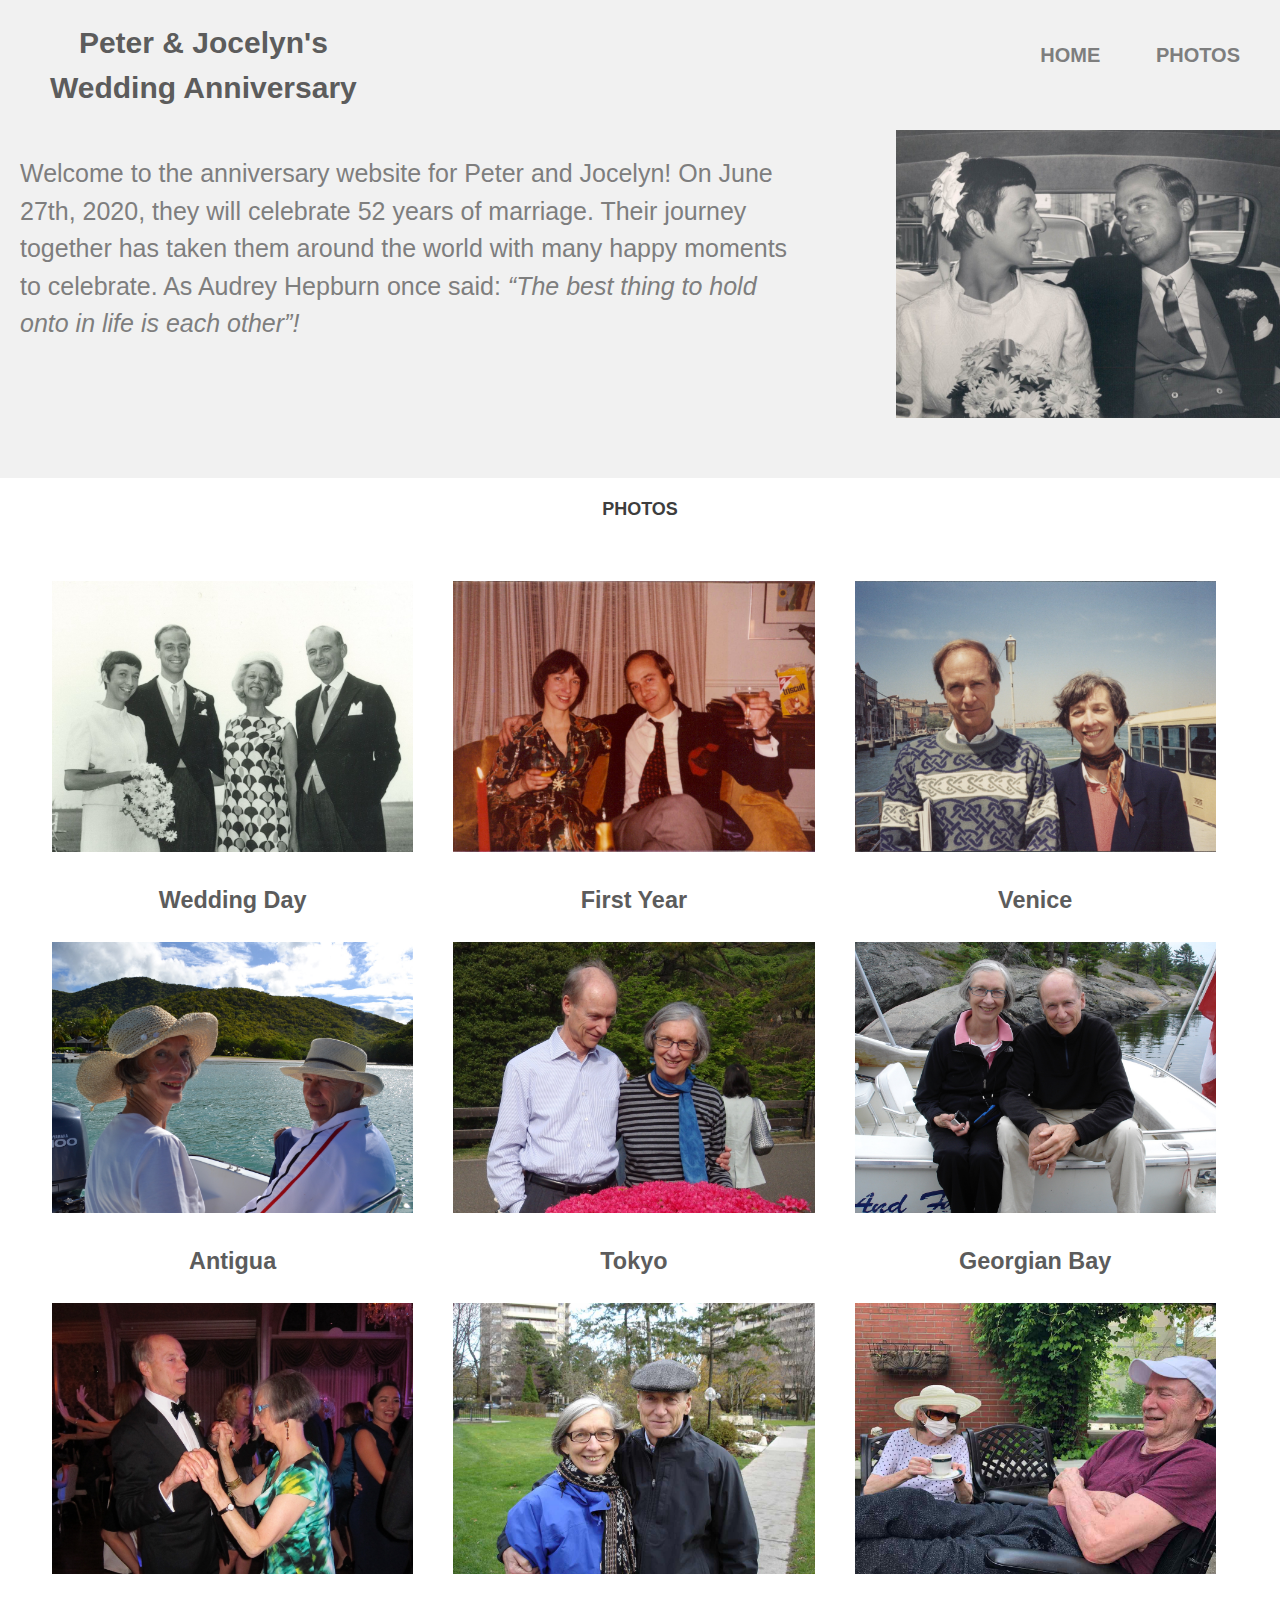
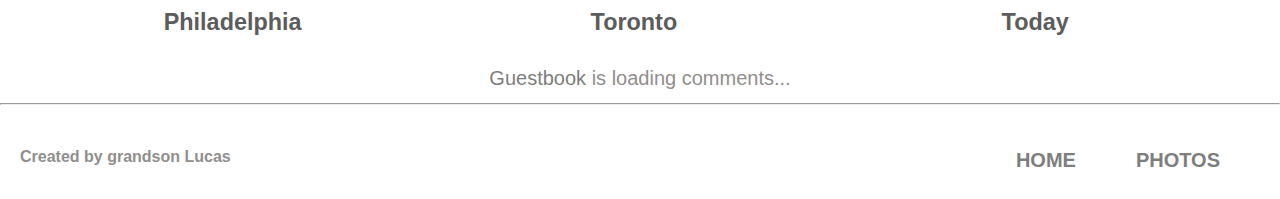
==== index.html @ f3d3e09c "Add files via upload" ====
<!DOCTYPE html>
<html lang="en">
<head>
    <meta charset="UTF-8">
    <meta name="viewport" content="width=device-width, initial-scale=1.0">
    <meta http-equiv="X-UA-Compatible" content="ie=edge">
    <title>Anniversary</title>
    <link rel="stylesheet" href="styles.css">
</head>
<body>
    <header class="header group" id= "top">
        <div class="inner-header group" id="home">
            <h1 class="name">Peter &amp; Jocelyn's <br>Wedding Anniversary</h1>
            <nav class="main-nav"> 
                <ul>
                    <li><a href="#home">HOME</a></li>
                    <li><a href="#photos">PHOTOS</a></li>
                </ul>
            </nav>
        </div>
        
        <div class="outer-header group">
            <img src="header-image.jpg" alt="profile picture" class="profile-picture group">
            <p class="description">Welcome to the anniversary website for Peter and Jocelyn! 
                    On June 27th, 2020, they will celebrate 52 years of marriage. Their journey together has taken them around the world with many happy moments to celebrate. As Audrey Hepburn once said: <em>“The best thing to hold onto in life is each other”!</em></p>
        </div>

        
    </header>

    <main class="group"> 
        <h3 class="photos" id="photos">PHOTOS</h3>

        <div class="float-left-div">
            <img src="1.jpg">
            <h3>Wedding Day</h3>
        </div>

        <div class="float-left-div">
            <img src="2.jpg">
            <h3>First Year</h3>

        </div>

        <div class="float-left-div">
            <img src="3.jpg">     
            <h3>Venice</h3>

        </div>

        <div class="float-left-div">
            <img src="4.jpg">
            <h3>Antigua</h3>

        </div>
         
        <div class="float-left-div">
            <img src="5.jpg">
            <h3>Tokyo</h3>

        </div>
        
        <div class="float-left-div">
            <img src="6.jpg"> 
            <h3>Georgian Bay</h3>

        </div>
        <div class="float-left-div">
                <img src="2011.jpg"> 
                <h3>Philadelphia</h3>
    
            </div>
            <div class="float-left-div">
                    <img src="9.jpg"> 
                    <h3>Toronto</h3>
        
                </div>
                <div class="float-left-div">
                        <img src="10.jpg"> 
                        <h3>Today</h3>
            
                    </div>

    </main> 
    <!-- <div class="last-image">
      <img src="8.jpg">
    </div> -->
    <!-- <p class="quote"><em>"An anniversary is a time to celebrate the joys of today, the memories of yesterday and the hopes of tommorow."</em></q> -->
    <footer class="group">
        <div class="hide">
            <div id="HCB_comment_box"><a href="">Guestbook</a> is loading comments...</div>
            <link rel="stylesheet" type="text/css" href="https://www.htmlcommentbox.com/static/skins/bootstrap/twitter-bootstrap.css?v=0" />
            <script type="text/javascript" id="hcb"> /*<!--*/ if(!window.hcb_user){hcb_user={comments_header:'Guestbook'};} (function(){var s=document.createElement("script"), l=hcb_user.PAGE || (""+window.location).replace(/'/g,"%27"), h="https://www.htmlcommentbox.com";s.setAttribute("type","text/javascript");s.setAttribute("src", h+"/jread?page="+encodeURIComponent(l).replace("+","%2B")+"&opts=16862&num=10&ts=1592917402897");if (typeof s!="undefined") document.getElementsByTagName("head")[0].appendChild(s);})();</script>
        </div>

 
        <div class="inner-footer">
            <hr>
            <ul>
                <li class="student-name">Created by grandson Lucas</li>
                <li class="back-to-top" style="list-style-type:none;"><a href="#top">BACK TO TOP</a></li>
                <li class="ipad-bottom-nav"><a href="#photos">PHOTOS</a></li>
                <li class="ipad-bottom-nav"><a href="#home">HOME</a></li>
            </ul>
        </nav>
        </div>
    </footer>
    
        



</body>
---- styles.css ----
/*  HEADER STYLES  */

.student-name, .back-to-top{
  font-size: 0.8em;
}
.name{
  padding-left: 20px;
  padding-right: 20px;
  font-size: 1.5em;
}
.header{
  text-align: center;
  background-color: rgb(241, 241, 241);
  height:100%;
  color: #5c5c5c;
  padding-bottom: 20px;
  font-size: 1.25em;
}

.quote{
  background-image: url("7.jpg");
  background-size: 70%;
  background-repeat: no-repeat;
  padding-bottom: 800px;
}
.last-image{
  width: 50%;
  margin: 0 auto;
}
.quote{
  width: 60%;
  margin: 60px auto;
  font-size: 1.25rem;
  text-align: center;
}
.inner-header,
.outer-header{
width: 100%;
margin: 0 auto;
}
.link-to-gallery{
padding-top: 20px;
padding-bottom: 20px;
text-decoration: underline;
}
.main-nav li{display: block;
  background-color: white;
  font-size: 1.25rem;
  font-weight: bold;
  margin-right: 30px;
  padding-top: 10px;
  padding-bottom: 10px;
  margin-top: 10px;
  margin-left: 30px;}

.description{
font-size: 1.25rem;
margin-left: 20px;
margin-right: 20px;
color: rgb(126, 126, 126);
}

/*  Main styles*/

.photos{
padding-bottom: 40px;
font-size: 1.125rem;
font-weight: bold;
color: rgb(61, 61, 61);
}

h3, h4{
color: #5c5c5c;
}
main, footer{
  text-align: center;
}

main, footer{
  font-size: 1.25rem;
}

body{
  width: 100%;
  margin: auto;
  color: rgb(126, 126, 126);
  line-height: 1.5;
}

.name{
  padding-top: 15px;
  margin: 0;
}

.bottom-nav li{
display: inline;
}

.student-name{
float: left;
padding-top: 20px;
padding-bottom: 30px;
padding-left: 20px;
font-weight: bold;
}

.back-to-top{
float: right;
padding-top: 20px;
font-weight: bold;
padding-right: 20px;
}

a{
text-decoration: none;
color: rgb(126, 126, 126);
}

main{
margin-bottom: 100px;
margin-top: 50px;
width: 95%;
margin: auto;
}


.inner-footer{
width: 100%;
margin: 0 auto;
}


*{
font-family: Arial, Helvetica, sans-serif;
box-sizing: border-box;
}

.contact{
padding-bottom: 20px;
}

footer{
color: rgb(145, 142, 142);
}

ul,
ol{
padding: 0;
}

.ipad-bottom-nav{
  float: right;
  padding-top: 20px;
  font-weight: bold;
  padding-right: 60px;
  visibility: hidden;
  list-style-type: none;
}


@media (min-width: 768px) {

.back-to-top{
  visibility: hidden;
  float: left;
}

.ipad-bottom-nav{
  visibility: visible;
}

.main-nav li{
  display: inline-block;
  padding: 20px 0;
  margin-bottom: 10px;
  font-weight: bold;
  margin-right: 20px;
  background-color: rgb(241, 241, 241);
}

.profile-picture{
  float: right;
  margin-left: 20px; 
  width: 30%;
}


.description{
  text-align: left;
  float: left;
  width: 60%;
  font-size: 1em;
}

.name{
  font-size: 1.5em;
}

.header{
  padding-bottom: 60px;
}

.float-left-div{
  width: 50%;
  float: left;
  padding-left: 20px;
  padding-right: 20px;
}

}


@media (min-width: 1024px) {
  .main-nav li{
    padding: 0;
    margin-top: 0;
  }
  .float-left-div{
      width: 33%;
  }
  .description{
    font-size: 1.25em;
  }
  .name{
      float:left;
      padding-left: 30px;
      padding-top: 0px;
  }
  .main-nav{
    display: block;
  }
  .main-nav{
    float: right;
  }
  .inner-header{
    padding: 20px;
  }
  .main-nav a,
  footer a{
     padding: 20px 0 20px; 
  }
}

a:hover{
color: rgb(61, 61, 61);
}

img{
max-width: 100%;
}


.group:after {
content: "";
display: table;
clear: both;
}




































/*   =======================
============================
============================
=======NORMALIZE CSS========
============================
============================
============================
*/

html {
  line-height: 1.15; /* 1 */
  -webkit-text-size-adjust: 100%; /* 2 */
}

/* Sections
   ========================================================================== */

/**
 * Remove the margin in all browsers.
 */

body {
  margin: 0;
}

/**
 * Render the `main` element consistently in IE.
 */

main {
  display: block;
}

/**
 * Correct the font size and margin on `h1` elements within `section` and
 * `article` contexts in Chrome, Firefox, and Safari.
 */

h1 {
  font-size: 2em;
  margin: 0.67em 0;
}

/* Grouping content
   ========================================================================== */

/**
 * 1. Add the correct box sizing in Firefox.
 * 2. Show the overflow in Edge and IE.
 */

hr {; /* 1 */
  height: 0; /* 1 */
  overflow: visible; /* 2 */
}

/**
 * 1. Correct the inheritance and scaling of font size in all browsers.
 * 2. Correct the odd `em` font sizing in all browsers.
 */

pre {
  font-family: monospace, monospace; /* 1 */
  font-size: 1em; /* 2 */
}

/* Text-level semantics
   ========================================================================== */

/**
 * Remove the gray background on active links in IE 10.
 */

a {
  background-color: transparent;
}

/**
 * 1. Remove the bottom border in Chrome 57-
 * 2. Add the correct text decoration in Chrome, Edge, IE, Opera, and Safari.
 */

abbr[title] {
  border-bottom: none; /* 1 */
  text-decoration: underline; /* 2 */
  text-decoration: underline dotted; /* 2 */
}

/**
 * Add the correct font weight in Chrome, Edge, and Safari.
 */

b,
strong {
  font-weight: bolder;
}

/**
 * 1. Correct the inheritance and scaling of font size in all browsers.
 * 2. Correct the odd `em` font sizing in all browsers.
 */

code,
kbd,
samp {
  font-family: monospace, monospace; /* 1 */
  font-size: 1em; /* 2 */
}

/**
 * Add the correct font size in all browsers.
 */

small {
  font-size: 80%;
}

/**
 * Prevent `sub` and `sup` elements from affecting the line height in
 * all browsers.
 */

sub,
sup {
  font-size: 75%;
  line-height: 0;
  position: relative;
  vertical-align: baseline;
}

sub {
  bottom: -0.25em;
}

sup {
  top: -0.5em;
}

/* Embedded content
   ========================================================================== */

/**
 * Remove the border on images inside links in IE 10.
 */

img {
  border-style: none;
}

/* Forms
   ========================================================================== */

/**
 * 1. Change the font styles in all browsers.
 * 2. Remove the margin in Firefox and Safari.
 */

button,
input,
optgroup,
select,
textarea {
  font-family: inherit; /* 1 */
  font-size: 100%; /* 1 */
  line-height: 1.15; /* 1 */
  margin: 0; /* 2 */
}

/**
 * Show the overflow in IE.
 * 1. Show the overflow in Edge.
 */

button,
input { /* 1 */
  overflow: visible;
}

/**
 * Remove the inheritance of text transform in Edge, Firefox, and IE.
 * 1. Remove the inheritance of text transform in Firefox.
 */

button,
select { /* 1 */
  text-transform: none;
}

/**
 * Correct the inability to style clickable types in iOS and Safari.
 */

button,
[type="button"],
[type="reset"],
[type="submit"] {
  -webkit-appearance: button;
}

/**
 * Remove the inner border and padding in Firefox.
 */

button::-moz-focus-inner,
[type="button"]::-moz-focus-inner,
[type="reset"]::-moz-focus-inner,
[type="submit"]::-moz-focus-inner {
  border-style: none;
  padding: 0;
}

/**
 * Restore the focus styles unset by the previous rule.
 */

button:-moz-focusring,
[type="button"]:-moz-focusring,
[type="reset"]:-moz-focusring,
[type="submit"]:-moz-focusring {
  outline: 1px dotted ButtonText;
}

/**
 * Correct the padding in Firefox.
 */

fieldset {
  padding: 0.35em 0.75em 0.625em;
}

/**
 * 1. Correct the text wrapping in Edge and IE.
 * 2. Correct the color inheritance from `fieldset` elements in IE.
 * 3. Remove the padding so developers are not caught out when they zero out
 *    `fieldset` elements in all browsers.
 */

legend { /* 1 */
  color: inherit; /* 2 */
  display: table; /* 1 */
  max-width: 100%; /* 1 */
  padding: 0; /* 3 */
  white-space: normal; /* 1 */
}

/**
 * Add the correct vertical alignment in Chrome, Firefox, and Opera.
 */

progress {
  vertical-align: baseline;
}

/**
 * Remove the default vertical scrollbar in IE 10+.
 */

textarea {
  overflow: auto;
}

/**
 * 1. Add the correct box sizing in IE 10.
 * 2. Remove the padding in IE 10.
 */

[type="checkbox"],
[type="radio"] { /* 1 */
  padding: 0; /* 2 */
}

/**
 * Correct the cursor style of increment and decrement buttons in Chrome.
 */

[type="number"]::-webkit-inner-spin-button,
[type="number"]::-webkit-outer-spin-button {
  height: auto;
}

/**
 * 1. Correct the odd appearance in Chrome and Safari.
 * 2. Correct the outline style in Safari.
 */

[type="search"] {
  -webkit-appearance: textfield; /* 1 */
  outline-offset: -2px; /* 2 */
}

/**
 * Remove the inner padding in Chrome and Safari on macOS.
 */

[type="search"]::-webkit-search-decoration {
  -webkit-appearance: none;
}

/**
 * 1. Correct the inability to style clickable types in iOS and Safari.
 * 2. Change font properties to `inherit` in Safari.
 */

::-webkit-file-upload-button {
  -webkit-appearance: button; /* 1 */
  font: inherit; /* 2 */
}

/* Interactive
   ========================================================================== */

/*
 * Add the correct display in Edge, IE 10+, and Firefox.
 */

details {
  display: block;
}

/*
 * Add the correct display in all browsers.
 */

summary {
  display: list-item;
}

/* Misc
   ========================================================================== */

/**
 * Add the correct display in IE 10+.
 */

template {
  display: none;
}

/**
 * Add the correct display in IE 10.
 */

[hidden] {
  display: none;
}
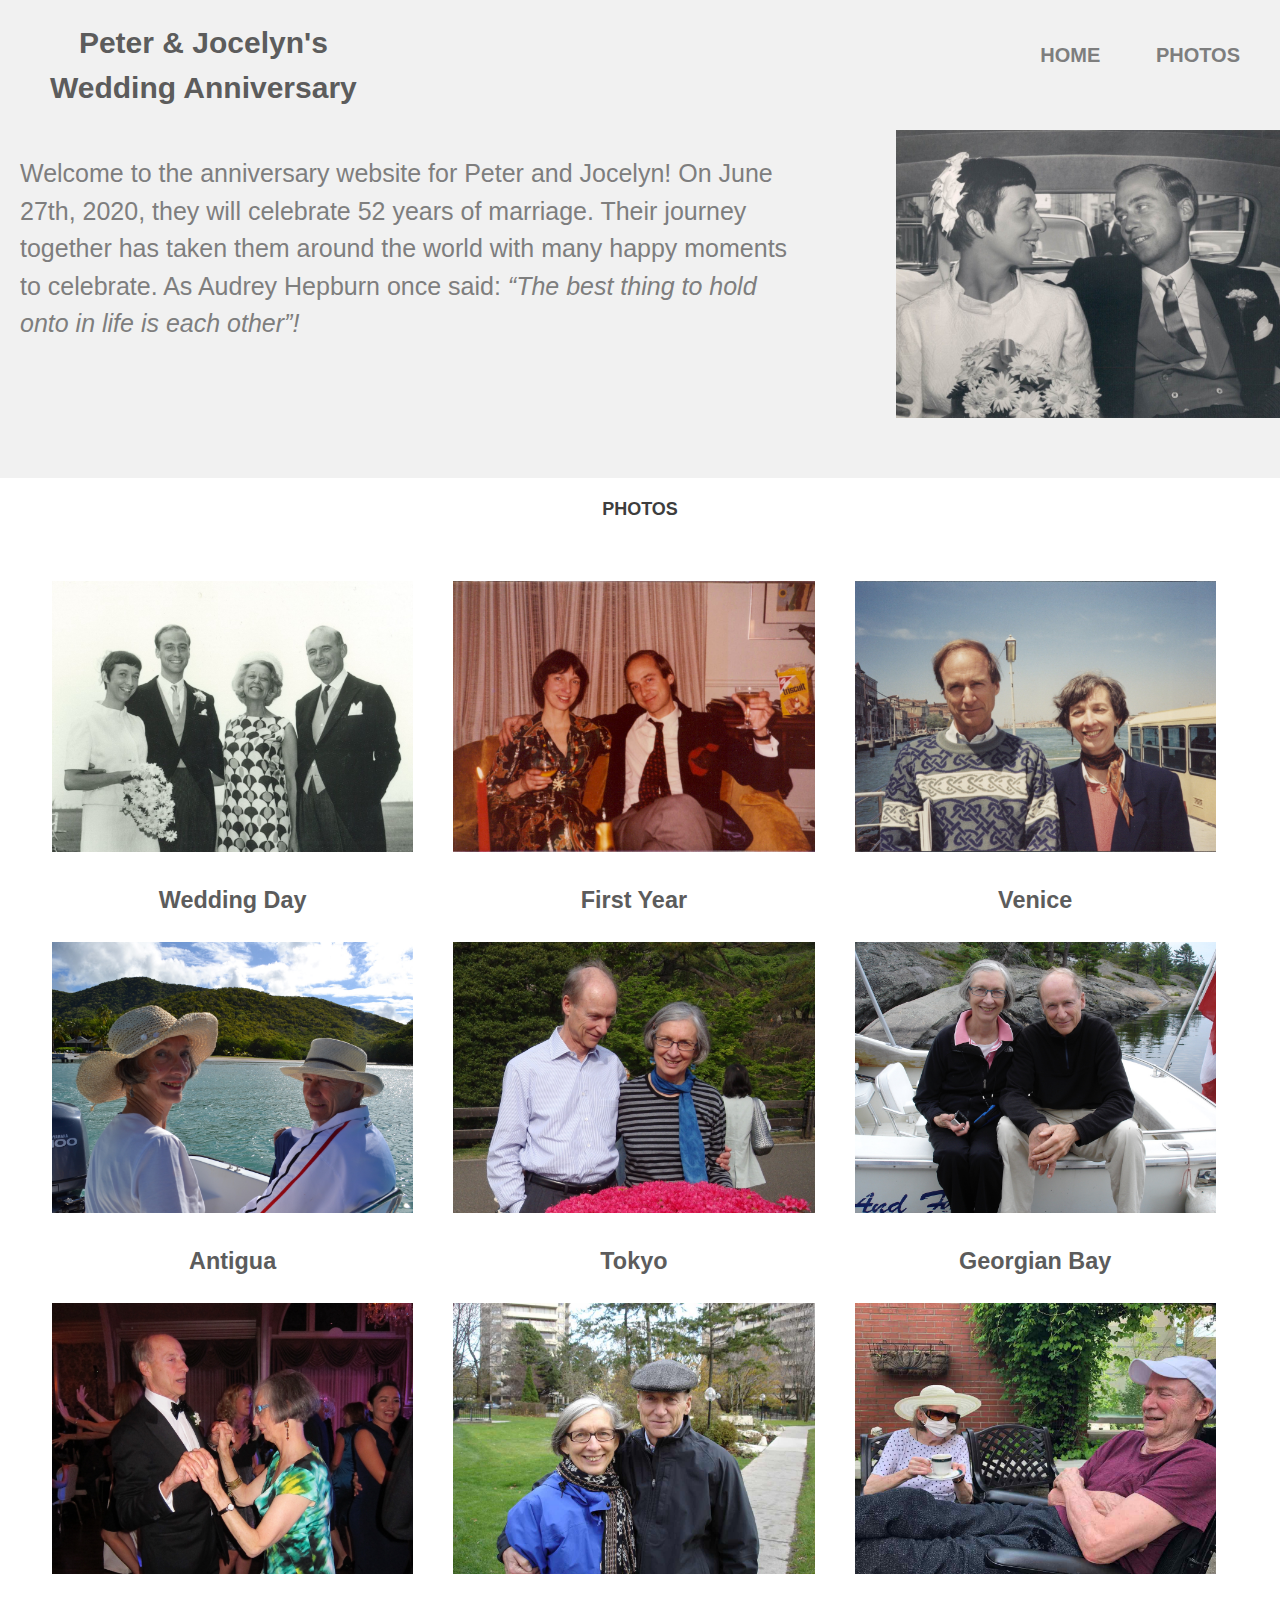
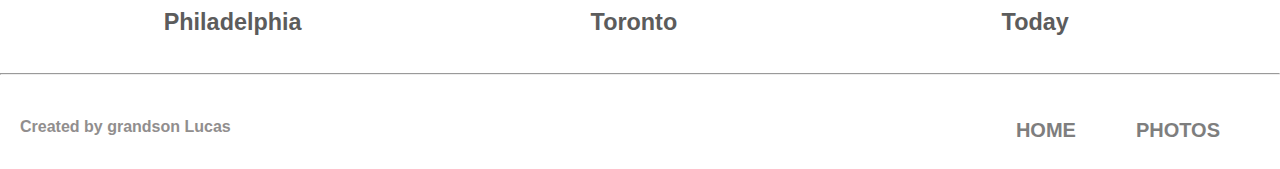
==== commit 668f72c7: "Add files via upload" ====
--- a/index.html
+++ b/index.html
@@ -87,11 +87,6 @@
     </div> -->
     <!-- <p class="quote"><em>"An anniversary is a time to celebrate the joys of today, the memories of yesterday and the hopes of tommorow."</em></q> -->
     <footer class="group">
-        <div class="hide">
-            <div id="HCB_comment_box"><a href="">Guestbook</a> is loading comments...</div>
-            <link rel="stylesheet" type="text/css" href="https://www.htmlcommentbox.com/static/skins/bootstrap/twitter-bootstrap.css?v=0" />
-            <script type="text/javascript" id="hcb"> /*<!--*/ if(!window.hcb_user){hcb_user={comments_header:'Guestbook'};} (function(){var s=document.createElement("script"), l=hcb_user.PAGE || (""+window.location).replace(/'/g,"%27"), h="https://www.htmlcommentbox.com";s.setAttribute("type","text/javascript");s.setAttribute("src", h+"/jread?page="+encodeURIComponent(l).replace("+","%2B")+"&opts=16862&num=10&ts=1592917402897");if (typeof s!="undefined") document.getElementsByTagName("head")[0].appendChild(s);})();</script>
-        </div>
 
  
         <div class="inner-footer">
